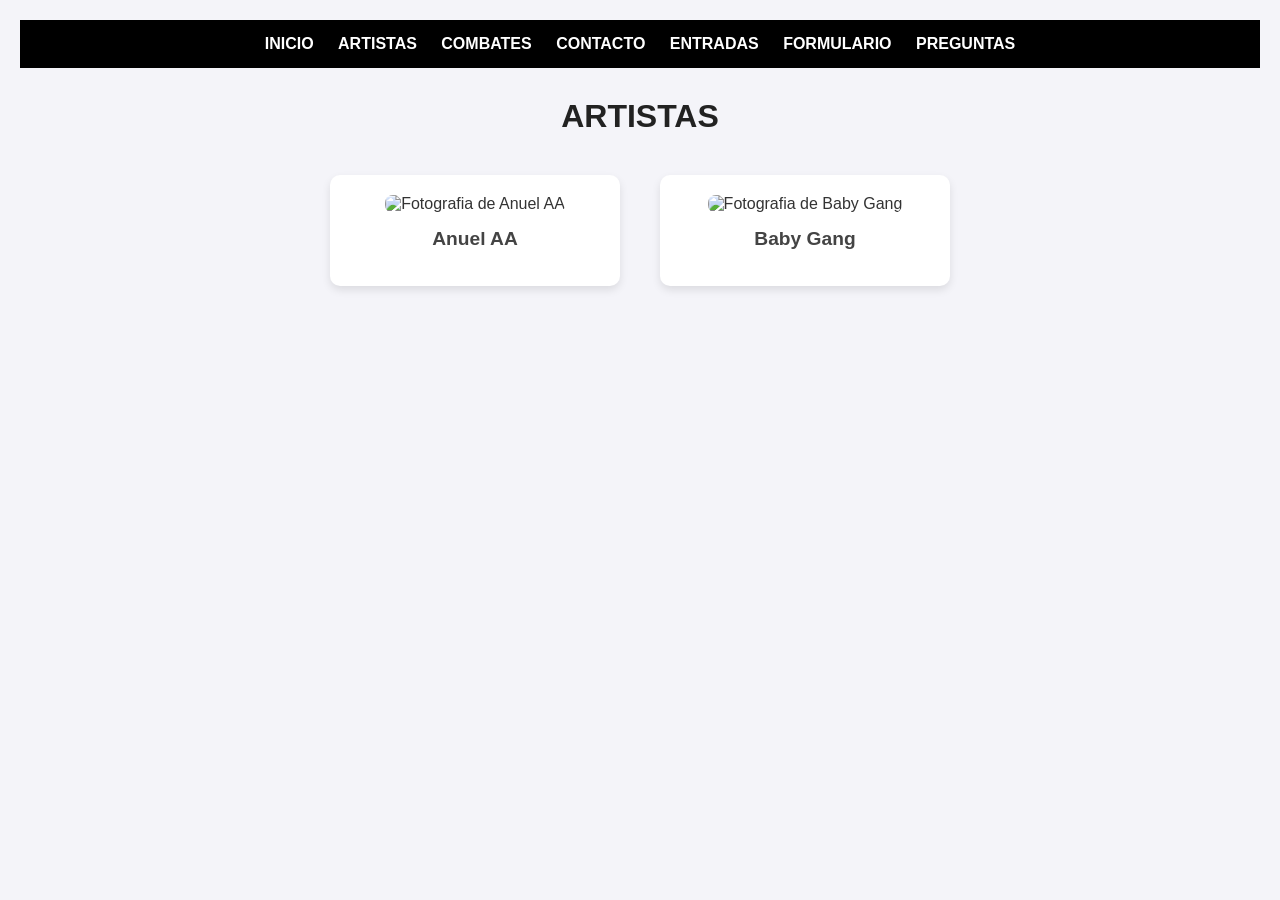
==== HTML/artistas.html @ bd75d311 "Create artistas.html" ====
<!DOCTYPE html>
<html lang="es">
<head>
    <meta charset="UTF-8">
    <meta name="viewport" content="width=device-width, initial-scale=1.0">
    <title>Artistas</title>

    <style>

        /* ESTILO GENERAL */
        body {
            font-family: Arial, sans-serif;
            background-color: #f4f4f9;
            color: #333;
            text-align: center;
            margin: 0;
            padding: 20px;
        }

        /* MENU DE NAVEGACION */
        nav {
            background-color: black;
            padding: 15px;
            margin-bottom: 30px;
        }

        nav a {
            color: white;
            text-decoration: none;
            margin: 10px;
            font-weight: bold;
        }

        nav a:hover {
            color: red;
        }

        /* TITULO PRINCIPAL */
        h1 {
            color: #222;
            margin-bottom: 40px;
        }

        /* CONTENEDOR DE ARTISTAS */
        .contenedor-artistas {
            display: flex;
            justify-content: center;
            gap: 40px;
            flex-wrap: wrap;
        }

        /* TARJETAS DE ARTISTAS */
        .artista-card {
            background-color: white;
            padding: 20px;
            border-radius: 10px;
            box-shadow: 0 4px 8px rgba(0, 0, 0, 0.1);
            width: 250px;
        }

        /* FOTOGRAFIAS */
        .artista-card img {
            width: 200px;
            height: 200px;
            object-fit: cover;
            border-radius: 8px;
        }

        /* NOMBRE DE LOS ARTISTAS */
        .artista-card h2 {
            font-size: 1.2rem;
            margin-top: 15px;
            color: #444;
        }

    </style>
</head>

<body>

    <!-- MENU PARA CAMBIAR DE APARTADO -->
    <nav>
        <a href="index.html">INICIO</a>
        <a href="artistas.html">ARTISTAS</a>
        <a href="combates.html">COMBATES</a>
        <a href="contacto.html">CONTACTO</a>
        <a href="entradas.html">ENTRADAS</a>
        <a href="formulario.html">FORMULARIO</a>
        <a href="preguntas.html">PREGUNTAS</a>
    </nav>

    <!-- TITULO DEL APARTADO -->
    <h1>ARTISTAS</h1>

    <!-- CONTENEDOR PRINCIPAL DE LOS ARTISTAS -->
    <div class="contenedor-artistas">

        <!-- ARTISTA 1: ANUEL AA -->
        <div class="artista-card">
            <img src="../Imatges/Anuel.jpg" alt="Fotografia de Anuel AA">
            <h2>Anuel AA</h2>
        </div>

        <!-- ARTISTA 2: BABY GANG -->
        <div class="artista-card">
            <img src="../Imatges/babygang.jpg" alt="Fotografia de Baby Gang">
            <h2>Baby Gang</h2>
        </div>

    </div>

</body>
</html>
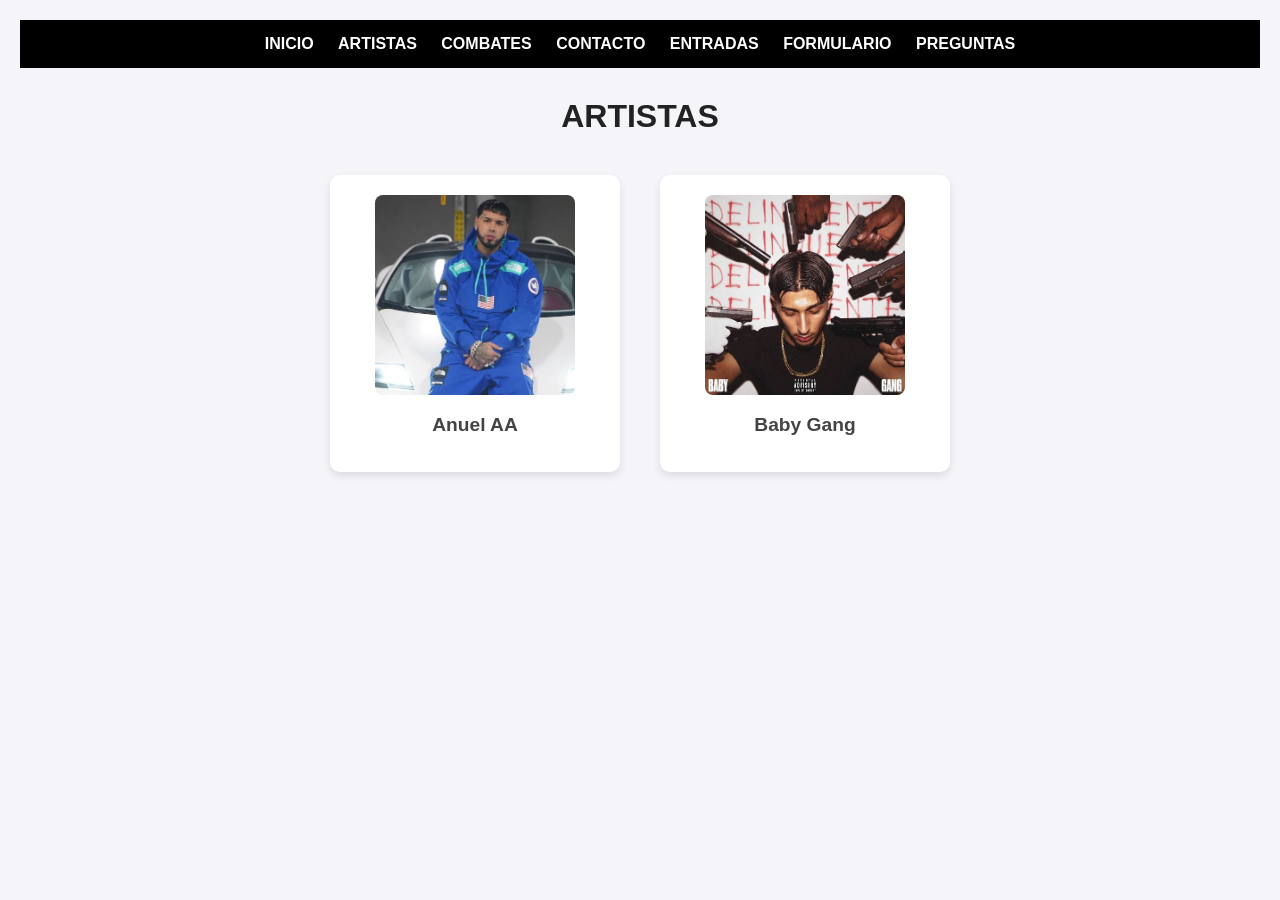
==== commit c617f493: "Update artistas.html" ====
--- a/HTML/artistas.html
+++ b/HTML/artistas.html
@@ -81,7 +81,7 @@
 
     <!-- MENU PARA CAMBIAR DE APARTADO -->
     <nav>
-        <a href="index.html">INICIO</a>
+        <a href="../index.html">INICIO</a>
         <a href="artistas.html">ARTISTAS</a>
         <a href="combates.html">COMBATES</a>
         <a href="contacto.html">CONTACTO</a>
